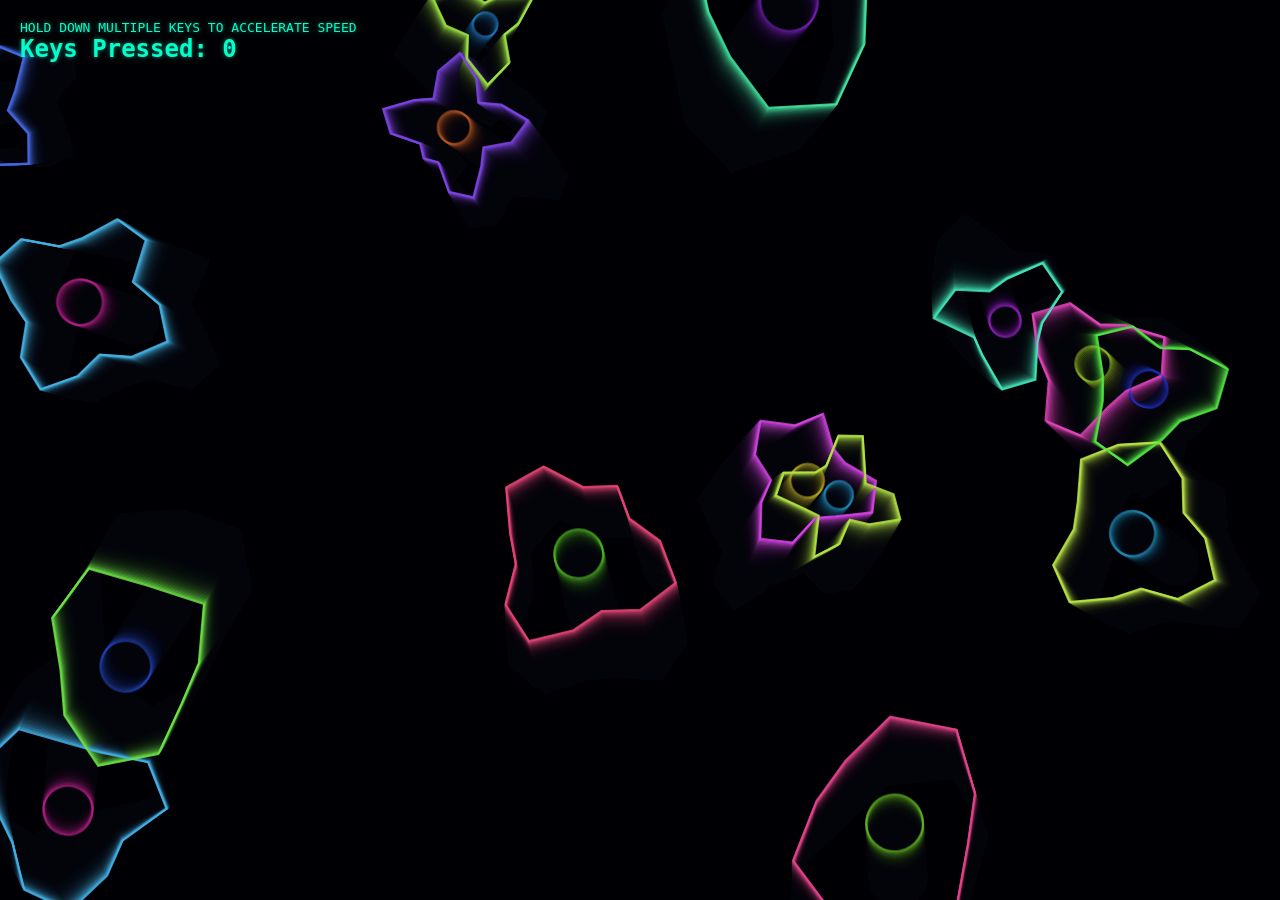
==== test.html @ 74551edb "Base setup of website and start of testing with actual visuals" ====
<!DOCTYPE html>
<html lang="en">

<head>
    <meta charset="UTF-8">
    <meta name="viewport" content="width=device-width, initial-scale=1.0">
    <title>Generative Key-Reactive Shapes</title>
    <link rel="stylesheet" href="test.css">
</head>

<body>

    <div id="ui-overlay">
        <div>HOLD DOWN MULTIPLE KEYS TO ACCELERATE SPEED</div>
        <div class="key-count">Keys Pressed: <span id="count">0</span></div>
    </div>

    <canvas id="generativeCanvas"></canvas>

    <script src="test.js"></script>
</body>

</html>
---- test.css ----
body {
    margin: 0;
    overflow: hidden;
    background-color: #05050a;
    font-family: monospace;
}

#generativeCanvas {
    display: flex;
    justify-content: center;
    align-items: center;
    height: 100vh;
}

#ui-overlay {
    position: absolute;
    top: 20px;
    left: 20px;
    color: #00ffcc;
    pointer-events: none;
    text-shadow: 0 0 5px rgba(0, 255, 204, 0.5);
}

.key-count {
    font-size: 24px;
    font-weight: bold;
}
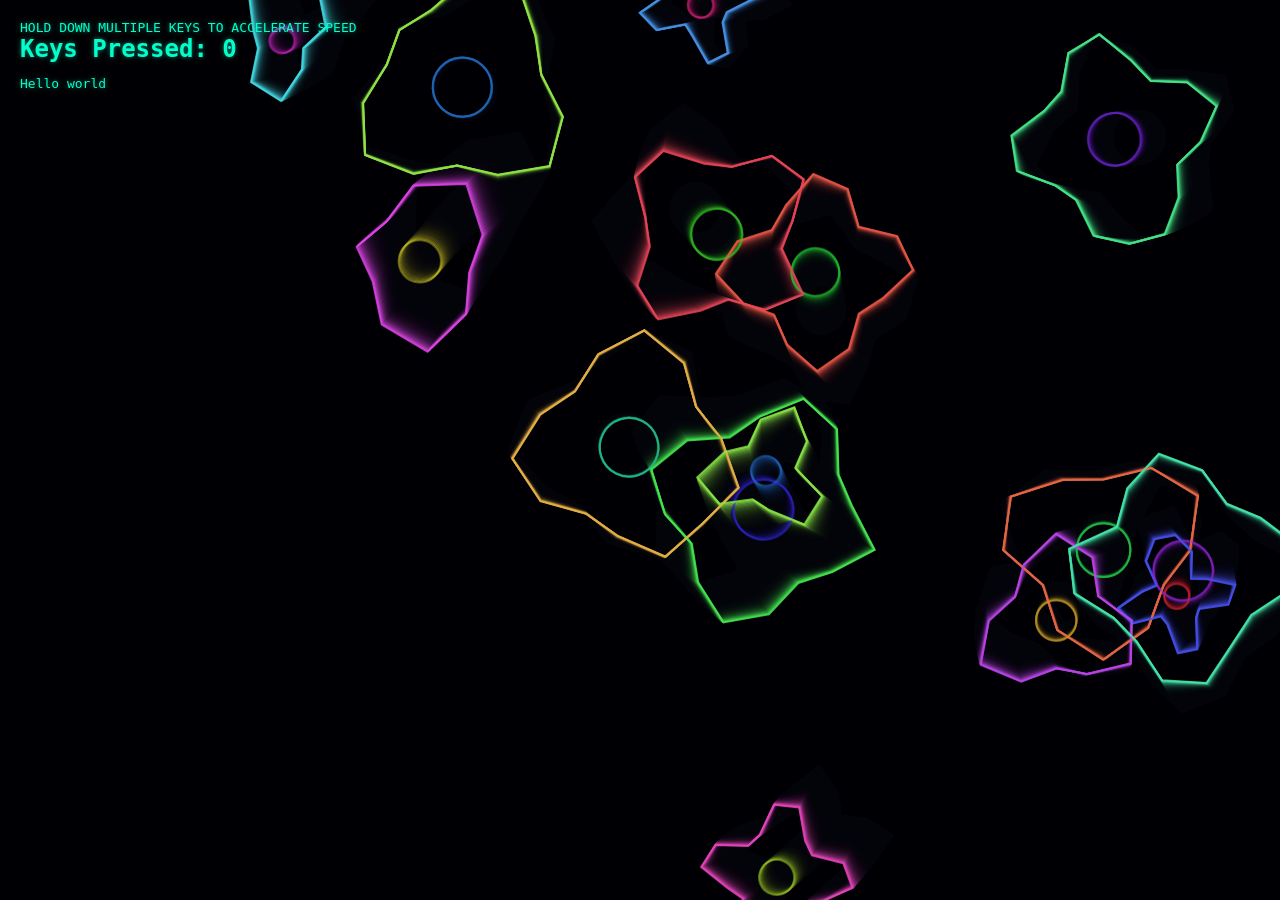
==== commit 0d762ad0: "hello world till Emili demostration visade för emili hur github desktop funkar" ====
--- a/test.html
+++ b/test.html
@@ -13,6 +13,7 @@
     <div id="ui-overlay">
         <div>HOLD DOWN MULTIPLE KEYS TO ACCELERATE SPEED</div>
         <div class="key-count">Keys Pressed: <span id="count">0</span></div>
+        <p>Hello world</p>
     </div>
 
     <canvas id="generativeCanvas"></canvas>
